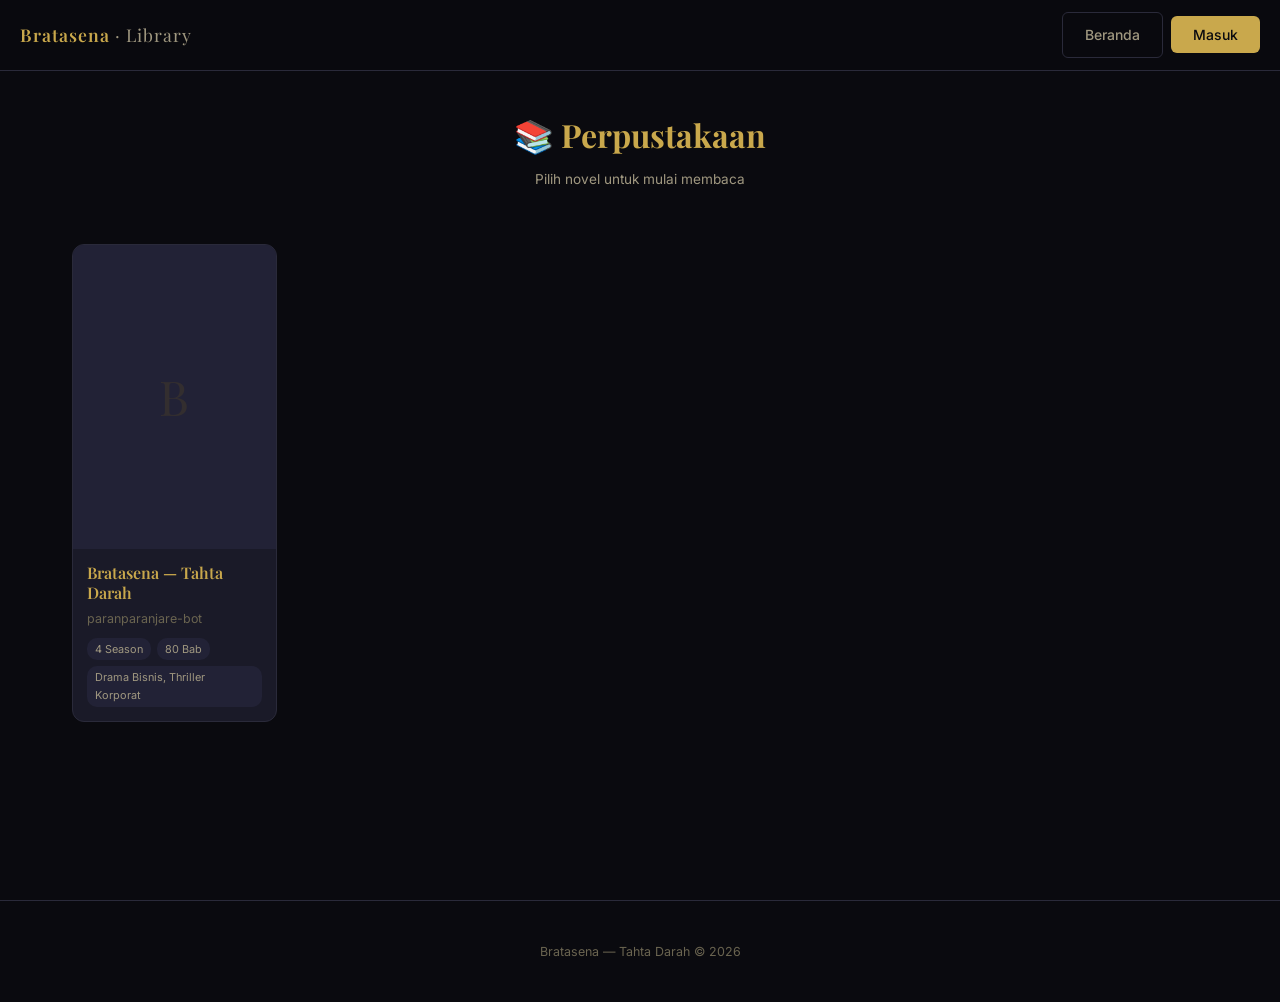
==== library.html @ 7cab8acf "feat: Digital Library — GitHub Pages reader - Landing page (hero 9:16, auth modal, gold/maroon theme" ====
<!DOCTYPE html>
<html lang="id">
<head>
  <meta charset="UTF-8">
  <meta name="viewport" content="width=device-width, initial-scale=1.0, maximum-scale=1.0, user-scalable=no">
  <meta name="theme-color" content="#0a0a0f">
  <title>Perpustakaan — Bratasena</title>
  <link rel="stylesheet" href="css/style.css">
</head>
<body>

<!-- ===== AUTH MODAL ===== -->
<div class="modal-overlay" id="auth-modal">
  <div class="modal">
    <button class="modal-close" onclick="App.closeModal('auth-modal')">&times;</button>
    <div class="modal-title" id="auth-modal-title">Masuk</div>
    <div class="modal-subtitle" id="auth-modal-subtitle">Silakan masuk untuk melanjutkan</div>
    <div class="modal-device-warning">
      <span class="icon">🔐</span>
      <span><strong>Akun tersimpan di perangkat ini saja.</strong> Data tidak disinkronkan ke server. Jika berganti HP, Anda harus daftar ulang.</span>
    </div>
    <div id="auth-form">
      <div class="form-group">
        <label for="auth-username">Nama Pengguna</label>
        <input type="text" id="auth-username" placeholder="cth: baskoro" autocomplete="off">
        <div class="form-error" id="auth-username-error"></div>
      </div>
      <div class="form-group">
        <label for="auth-password">Kata Sandi</label>
        <input type="password" id="auth-password" placeholder="Minimal 4 karakter" autocomplete="off">
        <div class="form-error" id="auth-password-error"></div>
      </div>
      <button class="btn btn-gold form-submit" id="auth-submit">Masuk</button>
    </div>
    <div class="form-toggle" id="auth-toggle">
      Belum punya akun? <a id="auth-switch">Daftar di sini</a>
    </div>
  </div>
</div>

<!-- ===== TOP BAR ===== -->
<nav class="top-bar">
  <a href="index.html" class="top-bar-logo">Bratasena <span>· Library</span></a>
  <div class="top-bar-right">
    <span style="font-family:var(--font-ui);font-size:0.8rem;color:var(--text-muted);" data-auth="logged-in">
      👤 <span data-auth="username"></span>
    </span>
    <a href="index.html" class="btn btn-ghost">Beranda</a>
    <button class="btn btn-ghost" data-auth="logged-in" onclick="Auth.logout();location.reload();" style="display:none;">Keluar</button>
    <button class="btn btn-gold" data-auth="logged-out" onclick="App.openModal('auth-modal')" style="display:none;">Masuk</button>
  </div>
</nav>

<!-- ===== CONTENT ===== -->
<div class="page">
  <div class="library-header">
    <h1>📚 Perpustakaan</h1>
    <p>Pilih novel untuk mulai membaca</p>
  </div>

  <div class="library-grid" id="library-grid">
    <div class="loading">Memuat perpustakaan...</div>
  </div>
</div>

<!-- ===== FOOTER ===== -->
<footer class="site-footer">
  <p>Bratasena — Tahta Darah &copy; 2026</p>
</footer>

<!-- ===== NOTIFICATION CONTAINER ===== -->
<div id="notification-container"></div>

<!-- ===== SCRIPTS ===== -->
<script src="js/auth.js"></script>
<script src="js/app.js"></script>
<script src="js/library.js"></script>
</body>
</html>
---- css/style.css ----
/* ===== BRATASENA DIGITAL LIBRARY =====
 * Dark Academia Theme · Gold & Maroon Accents
 * HP-First Design
 * ======================================== */

@import url('https://fonts.googleapis.com/css2?family=Playfair+Display:ital,wght@0,400;0,600;0,700;1,400;1,600&family=Literata:opsz,wght@7..72,300;7..72,400;7..72,500;7..72,600&family=Inter:wght@300;400;500;600&display=swap');

/* ===== RESET & VARIABLES ===== */
:root {
  --bg-primary: #0a0a0f;
  --bg-secondary: #12121a;
  --bg-card: #1a1a28;
  --bg-elevated: #222236;
  --bg-overlay: rgba(0,0,0,0.75);

  --gold: #c9a84c;
  --gold-light: #e8d48b;
  --gold-dark: #a0842c;
  --gold-dim: #5a4a20;
  --maroon: #8b1a1a;
  --maroon-light: #c03232;
  --maroon-dark: #5c1010;

  --text-primary: #e8e0d0;
  --text-secondary: #a09880;
  --text-muted: #6a6450;
  --text-inverse: #0a0a0f;

  --border: #2a2a3a;
  --border-gold: rgba(201, 168, 76, 0.3);

  --success: #2d8a4e;
  --error: #c03232;

  --font-display: 'Playfair Display', Georgia, 'Times New Roman', serif;
  --font-body: 'Literata', Georgia, 'Times New Roman', serif;
  --font-ui: 'Inter', -apple-system, BlinkMacSystemFont, sans-serif;

  --radius-sm: 6px;
  --radius: 12px;
  --radius-lg: 20px;

  --shadow: 0 4px 20px rgba(0,0,0,0.4);
  --shadow-gold: 0 4px 20px rgba(201, 168, 76, 0.15);

  --max-read: 680px;
  --max-content: 1200px;
}

*, *::before, *::after { margin: 0; padding: 0; box-sizing: border-box; }

html {
  scroll-behavior: smooth;
  -webkit-text-size-adjust: 100%;
}

body {
  font-family: var(--font-body);
  background: var(--bg-primary);
  color: var(--text-primary);
  line-height: 1.7;
  min-height: 100vh;
  overflow-x: hidden;
}

a { color: var(--gold); text-decoration: none; transition: color 0.3s; }
a:hover { color: var(--gold-light); }

img { max-width: 100%; display: block; }

/* ===== SCROLLBAR ===== */
::-webkit-scrollbar { width: 6px; }
::-webkit-scrollbar-track { background: var(--bg-secondary); }
::-webkit-scrollbar-thumb { background: var(--gold-dim); border-radius: 3px; }
::-webkit-scrollbar-thumb:hover { background: var(--gold); }

/* ===== TOP BAR ===== */
.top-bar {
  position: fixed;
  top: 0; left: 0; right: 0;
  z-index: 1000;
  display: flex;
  align-items: center;
  justify-content: space-between;
  padding: 12px 20px;
  background: rgba(10,10,15,0.85);
  backdrop-filter: blur(20px);
  -webkit-backdrop-filter: blur(20px);
  border-bottom: 1px solid var(--border);
  transition: background 0.4s;
}

.top-bar.scrolled {
  background: rgba(10,10,15,0.95);
}

.top-bar-logo {
  font-family: var(--font-display);
  font-size: 1.1rem;
  font-weight: 600;
  color: var(--gold);
  letter-spacing: 1px;
}

.top-bar-logo span {
  color: var(--text-secondary);
  font-weight: 400;
}

.top-bar-right {
  display: flex;
  align-items: center;
  gap: 8px;
}

/* ===== BUTTONS ===== */
.btn {
  display: inline-flex;
  align-items: center;
  justify-content: center;
  gap: 8px;
  padding: 10px 22px;
  border: none;
  border-radius: var(--radius-sm);
  font-family: var(--font-ui);
  font-size: 0.875rem;
  font-weight: 500;
  cursor: pointer;
  transition: all 0.3s ease;
  text-decoration: none;
}

.btn-gold {
  background: var(--gold);
  color: var(--text-inverse);
}
.btn-gold:hover {
  background: var(--gold-light);
  color: var(--text-inverse);
  transform: translateY(-1px);
  box-shadow: var(--shadow-gold);
}

.btn-outline {
  background: transparent;
  color: var(--gold);
  border: 1px solid var(--gold);
}
.btn-outline:hover {
  background: var(--gold);
  color: var(--text-inverse);
}

.btn-ghost {
  background: transparent;
  color: var(--text-secondary);
  border: 1px solid var(--border);
}
.btn-ghost:hover {
  border-color: var(--gold);
  color: var(--gold);
}

.btn-icon {
  width: 38px; height: 38px;
  padding: 0;
  border-radius: 50%;
  background: var(--bg-card);
  border: 1px solid var(--border);
  color: var(--text-secondary);
  font-size: 1.1rem;
  cursor: pointer;
  transition: all 0.3s;
  display: inline-flex;
  align-items: center;
  justify-content: center;
}
.btn-icon:hover {
  border-color: var(--gold);
  color: var(--gold);
  background: var(--bg-elevated);
}

/* ===== HERO / LANDING ===== */
.hero {
  position: relative;
  width: 100%;
  min-height: 100vh;
  display: flex;
  align-items: center;
  justify-content: center;
  overflow: hidden;
}

/* The 9:16 image slot */
.hero-image {
  position: absolute;
  top: 0; left: 0;
  width: 100%;
  height: 100%;
  object-fit: cover;
  object-position: center;
  z-index: 0;
}

.hero-image-placeholder {
  position: absolute;
  top: 0; left: 0;
  width: 100%;
  height: 100%;
  z-index: 0;
  background: linear-gradient(135deg, #1a0a0a 0%, #0a0a1a 50%, #1a1a0a 100%);
  display: flex;
  align-items: center;
  justify-content: center;
}

.hero-image-placeholder .placeholder-icon {
  font-size: 4rem;
  opacity: 0.15;
  text-align: center;
  line-height: 1.4;
  color: var(--gold);
}

/* Overlay gradient */
.hero::after {
  content: '';
  position: absolute;
  bottom: 0; left: 0; right: 0;
  height: 60%;
  background: linear-gradient(to top, var(--bg-primary) 0%, transparent 100%);
  z-index: 1;
}

/* Top gradient for readability */
.hero::before {
  content: '';
  position: absolute;
  top: 0; left: 0; right: 0;
  height: 30%;
  background: linear-gradient(to bottom, rgba(10,10,15,0.8) 0%, transparent 100%);
  z-index: 1;
}

.hero-content {
  position: relative;
  z-index: 2;
  text-align: center;
  padding: 100px 24px 60px;
  max-width: 600px;
}

.hero-badge {
  display: inline-block;
  padding: 6px 16px;
  border: 1px solid var(--gold-dim);
  border-radius: 20px;
  font-family: var(--font-ui);
  font-size: 0.75rem;
  text-transform: uppercase;
  letter-spacing: 3px;
  color: var(--gold);
  margin-bottom: 24px;
}

.hero-title {
  font-family: var(--font-display);
  font-size: clamp(2.2rem, 8vw, 4rem);
  font-weight: 700;
  color: var(--gold);
  line-height: 1.15;
  margin-bottom: 12px;
  text-shadow: 0 2px 30px rgba(0,0,0,0.5);
}

.hero-subtitle {
  font-family: var(--font-display);
  font-size: clamp(1rem, 3vw, 1.4rem);
  font-style: italic;
  color: var(--text-secondary);
  margin-bottom: 16px;
}

.hero-tagline {
  font-family: var(--font-ui);
  font-size: 0.85rem;
  color: var(--text-muted);
  margin-bottom: 36px;
  letter-spacing: 2px;
  text-transform: uppercase;
}

.hero-actions {
  display: flex;
  flex-direction: column;
  align-items: center;
  gap: 12px;
}

.hero-actions .btn {
  min-width: 220px;
  padding: 14px 32px;
  font-size: 1rem;
}

.hero-footer {
  position: absolute;
  bottom: 24px;
  left: 50%;
  transform: translateX(-50%);
  z-index: 2;
  text-align: center;
}

.hero-footer .scroll-hint {
  font-family: var(--font-ui);
  font-size: 0.7rem;
  color: var(--text-muted);
  letter-spacing: 3px;
  text-transform: uppercase;
  animation: bounce 2s infinite;
}

@keyframes bounce {
  0%, 100% { transform: translateY(0); opacity: 0.4; }
  50% { transform: translateY(6px); opacity: 1; }
}

/* Auth buttons on hero */
.hero-auth {
  position: absolute;
  top: 16px;
  right: 16px;
  z-index: 10;
  display: flex;
  gap: 8px;
}

.hero-auth .btn {
  padding: 8px 16px;
  font-size: 0.8rem;
}

/* ===== AUTH MODAL ===== */
.modal-overlay {
  position: fixed;
  top: 0; left: 0; width: 100%; height: 100%;
  background: rgba(0,0,0,0.7);
  backdrop-filter: blur(8px);
  -webkit-backdrop-filter: blur(8px);
  z-index: 2000;
  display: none;
  align-items: center;
  justify-content: center;
  padding: 20px;
  animation: fadeIn 0.3s ease;
}

.modal-overlay.active { display: flex; }

@keyframes fadeIn {
  from { opacity: 0; }
  to { opacity: 1; }
}

@keyframes slideUp {
  from { transform: translateY(30px); opacity: 0; }
  to { transform: translateY(0); opacity: 1; }
}

.modal {
  background: var(--bg-secondary);
  border: 1px solid var(--border);
  border-radius: var(--radius-lg);
  padding: 36px 28px 28px;
  width: 100%;
  max-width: 400px;
  position: relative;
  animation: slideUp 0.3s ease;
  box-shadow: 0 20px 60px rgba(0,0,0,0.5);
}

.modal-close {
  position: absolute;
  top: 12px; right: 14px;
  background: none;
  border: none;
  color: var(--text-muted);
  font-size: 1.4rem;
  cursor: pointer;
  padding: 4px;
  line-height: 1;
  transition: color 0.3s;
}
.modal-close:hover { color: var(--text-primary); }

.modal-title {
  font-family: var(--font-display);
  font-size: 1.5rem;
  color: var(--gold);
  margin-bottom: 4px;
}

.modal-subtitle {
  font-family: var(--font-ui);
  font-size: 0.8rem;
  color: var(--text-secondary);
  margin-bottom: 24px;
}

.modal-device-warning {
  display: flex;
  align-items: flex-start;
  gap: 8px;
  padding: 10px 14px;
  background: rgba(201, 168, 76, 0.08);
  border: 1px solid var(--gold-dim);
  border-radius: var(--radius-sm);
  margin-bottom: 20px;
  font-family: var(--font-ui);
  font-size: 0.75rem;
  color: var(--gold);
  line-height: 1.5;
}

.modal-device-warning .icon {
  font-size: 1rem;
  flex-shrink: 0;
  margin-top: 2px;
}

.form-group {
  margin-bottom: 16px;
}

.form-group label {
  display: block;
  font-family: var(--font-ui);
  font-size: 0.8rem;
  color: var(--text-secondary);
  margin-bottom: 6px;
  font-weight: 500;
}

.form-group input {
  width: 100%;
  padding: 12px 14px;
  background: var(--bg-primary);
  border: 1px solid var(--border);
  border-radius: var(--radius-sm);
  color: var(--text-primary);
  font-family: var(--font-ui);
  font-size: 0.9rem;
  outline: none;
  transition: border-color 0.3s;
}

.form-group input:focus {
  border-color: var(--gold);
  box-shadow: 0 0 0 2px rgba(201, 168, 76, 0.15);
}

.form-error {
  font-family: var(--font-ui);
  font-size: 0.78rem;
  color: var(--error);
  margin-top: 4px;
  display: none;
}

.form-error.show { display: block; }

.form-submit {
  width: 100%;
  margin-top: 8px;
}

.form-toggle {
  text-align: center;
  margin-top: 16px;
  font-family: var(--font-ui);
  font-size: 0.83rem;
  color: var(--text-secondary);
}

.form-toggle a {
  color: var(--gold);
  cursor: pointer;
  font-weight: 500;
}
.form-toggle a:hover { color: var(--gold-light); }

/* ===== PAGE CONTENT ===== */
.page {
  padding-top: 68px;
  min-height: 100vh;
}

/* ===== LIBRARY PAGE ===== */
.library-header {
  text-align: center;
  padding: 40px 20px 20px;
}

.library-header h1 {
  font-family: var(--font-display);
  font-size: 2rem;
  color: var(--gold);
  margin-bottom: 6px;
}

.library-header p {
  font-family: var(--font-ui);
  font-size: 0.85rem;
  color: var(--text-secondary);
}

.library-grid {
  display: grid;
  grid-template-columns: repeat(auto-fill, minmax(160px, 1fr));
  gap: 20px;
  padding: 20px;
  max-width: var(--max-content);
  margin: 0 auto;
}

@media (min-width: 500px) {
  .library-grid {
    grid-template-columns: repeat(auto-fill, minmax(200px, 1fr));
    gap: 28px;
    padding: 28px;
  }
}

.novel-card {
  background: var(--bg-card);
  border: 1px solid var(--border);
  border-radius: var(--radius);
  overflow: hidden;
  cursor: pointer;
  transition: all 0.4s ease;
  position: relative;
}

.novel-card:hover {
  transform: translateY(-4px);
  border-color: var(--gold-dim);
  box-shadow: var(--shadow-gold);
}

.novel-card-cover {
  aspect-ratio: 2/3;
  background: var(--bg-elevated);
  display: flex;
  align-items: center;
  justify-content: center;
  position: relative;
  overflow: hidden;
}

.novel-card-cover img {
  width: 100%;
  height: 100%;
  object-fit: cover;
}

.novel-card-cover .no-cover {
  font-family: var(--font-display);
  font-size: 3rem;
  color: var(--gold-dim);
  opacity: 0.3;
  text-align: center;
  padding: 20px;
}

.novel-card-info {
  padding: 14px;
}

.novel-card-title {
  font-family: var(--font-display);
  font-size: 1rem;
  font-weight: 600;
  color: var(--gold);
  margin-bottom: 4px;
  line-height: 1.3;
}

.novel-card-author {
  font-family: var(--font-ui);
  font-size: 0.78rem;
  color: var(--text-muted);
}

.novel-card-meta {
  display: flex;
  gap: 6px;
  margin-top: 8px;
  flex-wrap: wrap;
}

.novel-card-meta span {
  padding: 2px 8px;
  border-radius: 10px;
  font-family: var(--font-ui);
  font-size: 0.68rem;
  background: var(--bg-elevated);
  color: var(--text-secondary);
}

/* ===== READER PAGE ===== */
.reader-topbar {
  position: fixed;
  top: 0; left: 0; right: 0;
  z-index: 100;
  display: flex;
  align-items: center;
  justify-content: space-between;
  padding: 10px 16px;
  background: rgba(10,10,15,0.92);
  backdrop-filter: blur(20px);
  -webkit-backdrop-filter: blur(20px);
  border-bottom: 1px solid var(--border);
  min-height: 56px;
}

.reader-topbar .back-link {
  display: flex;
  align-items: center;
  gap: 6px;
  font-family: var(--font-ui);
  font-size: 0.83rem;
  color: var(--text-secondary);
  cursor: pointer;
  transition: color 0.3s;
  background: none;
  border: none;
  padding: 4px;
}
.reader-topbar .back-link:hover { color: var(--gold); }

.reader-topbar-title {
  font-family: var(--font-ui);
  font-size: 0.8rem;
  color: var(--text-secondary);
  text-align: center;
  flex: 1;
  overflow: hidden;
  text-overflow: ellipsis;
  white-space: nowrap;
  padding: 0 8px;
}

.reader-topbar-title strong {
  color: var(--text-primary);
  font-weight: 500;
}

.reader-controls {
  display: flex;
  gap: 4px;
  align-items: center;
}

.reader-controls .btn-icon {
  width: 34px; height: 34px;
  font-size: 0.95rem;
}

/* Font size controls */
.font-size-controls {
  display: flex;
  align-items: center;
  gap: 4px;
}

.font-size-controls .btn-icon {
  width: 30px; height: 30px;
  font-size: 0.85rem;
}

.font-size-label {
  font-family: var(--font-ui);
  font-size: 0.7rem;
  color: var(--text-muted);
  min-width: 28px;
  text-align: center;
}

/* ===== SIDEBAR CHAPTER LIST ===== */
.sidebar-overlay {
  position: fixed;
  top: 0; left: 0; width: 100%; height: 100%;
  background: rgba(0,0,0,0.5);
  z-index: 500;
  display: none;
}
.sidebar-overlay.active { display: block; }

.sidebar {
  position: fixed;
  top: 0; left: 0;
  width: 300px;
  max-width: 85vw;
  height: 100%;
  background: var(--bg-secondary);
  border-right: 1px solid var(--border);
  z-index: 501;
  transform: translateX(-100%);
  transition: transform 0.35s cubic-bezier(0.4, 0, 0.2, 1);
  overflow-y: auto;
  display: flex;
  flex-direction: column;
}

.sidebar.open {
  transform: translateX(0);
}

.sidebar-header {
  padding: 20px 16px 12px;
  border-bottom: 1px solid var(--border);
  flex-shrink: 0;
}

.sidebar-header h3 {
  font-family: var(--font-display);
  font-size: 1.1rem;
  color: var(--gold);
  margin-bottom: 2px;
}

.sidebar-header p {
  font-family: var(--font-ui);
  font-size: 0.8rem;
  color: var(--text-muted);
}

.sidebar-season {
  padding: 12px 16px 4px;
  font-family: var(--font-ui);
  font-size: 0.72rem;
  text-transform: uppercase;
  letter-spacing: 2px;
  color: var(--gold-dim);
  font-weight: 600;
}

.sidebar-chapter {
  display: block;
  padding: 10px 16px 10px 24px;
  font-family: var(--font-ui);
  font-size: 0.84rem;
  color: var(--text-secondary);
  cursor: pointer;
  transition: all 0.2s;
  border-left: 3px solid transparent;
}

.sidebar-chapter:hover {
  color: var(--text-primary);
  background: rgba(201, 168, 76, 0.05);
  border-left-color: var(--gold-dim);
}

.sidebar-chapter.active {
  color: var(--gold);
  border-left-color: var(--gold);
  background: rgba(201, 168, 76, 0.08);
}

.sidebar-chapter .chapter-num {
  display: inline-block;
  min-width: 28px;
  color: var(--text-muted);
  font-size: 0.78rem;
}

/* ===== READING AREA ===== */
.reader-content {
  padding: 80px 20px 80px;
  max-width: var(--max-read);
  margin: 0 auto;
  min-height: 100vh;
}

.reader-chapter-header {
  text-align: center;
  margin-bottom: 32px;
  padding-bottom: 24px;
  border-bottom: 1px solid var(--border);
}

.reader-chapter-number {
  font-family: var(--font-ui);
  font-size: 0.8rem;
  color: var(--gold-dim);
  text-transform: uppercase;
  letter-spacing: 3px;
  margin-bottom: 8px;
}

.reader-chapter-title {
  font-family: var(--font-display);
  font-size: 1.6rem;
  color: var(--gold);
  line-height: 1.3;
}

.reader-body {
  font-family: var(--font-body);
  font-size: var(--reader-font-size, 1rem);
  line-height: 1.9;
  color: var(--text-primary);
  white-space: pre-wrap;
  word-wrap: break-word;
}

.reader-body p {
  margin-bottom: 1.2em;
  text-indent: 0;
}

/* ===== PROGRESS BAR ===== */
.reader-progress {
  position: fixed;
  top: 56px; left: 0; right: 0;
  height: 3px;
  background: var(--border);
  z-index: 99;
}

.reader-progress-bar {
  height: 100%;
  background: linear-gradient(90deg, var(--gold-dark), var(--gold));
  width: 0%;
  transition: width 0.3s;
}

/* ===== CHAPTER NAV ===== */
.chapter-nav {
  display: flex;
  justify-content: space-between;
  padding: 32px 0;
  margin-top: 32px;
  border-top: 1px solid var(--border);
}

.chapter-nav .btn {
  padding: 10px 20px;
  font-size: 0.85rem;
}

.chapter-nav .btn:disabled {
  opacity: 0.3;
  cursor: not-allowed;
  pointer-events: none;
}

/* ===== SEPIA THEME ===== */
body.theme-sepia {
  --bg-primary: #f4ecd8;
  --bg-secondary: #ece4c8;
  --bg-card: #e8dcc0;
  --bg-elevated: #ddd4b4;
  --text-primary: #3a3028;
  --text-secondary: #6a5c4a;
  --text-muted: #9a8c7a;
  --border: #d4c8a8;
  --bg-overlay: rgba(0,0,0,0.2);
}

body.theme-sepia .hero::after {
  background: linear-gradient(to top, #f4ecd8 0%, transparent 100%);
}

body.theme-sepia .top-bar {
  background: rgba(244, 236, 216, 0.92);
  backdrop-filter: blur(20px);
}

body.theme-sepia .reader-body {
  color: #3a3028;
}

body.theme-sepia .modal {
  background: var(--bg-secondary);
}

/* ===== LIGHT THEME ===== */
body.theme-light {
  --bg-primary: #f5f2ed;
  --bg-secondary: #edebe6;
  --bg-card: #e6e2da;
  --bg-elevated: #ddd8ce;
  --text-primary: #1a1814;
  --text-secondary: #5a5248;
  --text-muted: #8a8278;
  --border: #d4cec4;
  --bg-overlay: rgba(0,0,0,0.1);
}

body.theme-light .hero::after {
  background: linear-gradient(to top, #f5f2ed 0%, transparent 100%);
}

body.theme-light .top-bar {
  background: rgba(245, 242, 237, 0.92);
  backdrop-filter: blur(20px);
}

body.theme-light .reader-body {
  color: #1a1814;
}

body.theme-light .modal {
  background: var(--bg-secondary);
}

body.theme-light .hero-title {
  color: var(--gold-dark);
}

body.theme-light .novel-card-title {
  color: var(--gold-dark);
}

/* ===== NOTIFICATION ===== */
.notification {
  position: fixed;
  bottom: 24px;
  left: 50%;
  transform: translateX(-50%) translateY(100px);
  background: var(--bg-card);
  border: 1px solid var(--border);
  border-radius: var(--radius);
  padding: 12px 24px;
  font-family: var(--font-ui);
  font-size: 0.85rem;
  color: var(--text-primary);
  box-shadow: var(--shadow);
  z-index: 3000;
  opacity: 0;
  transition: all 0.4s ease;
  max-width: 90vw;
  text-align: center;
}

.notification.show {
  opacity: 1;
  transform: translateX(-50%) translateY(0);
}

.notification.success { border-color: var(--success); }
.notification.error { border-color: var(--error); }
.notification.error .icon { color: var(--error); }

/* ===== UTILITY ===== */
.hidden { display: none !important; }
.text-center { text-align: center; }
.mt-8 { margin-top: 8px; }
.mt-16 { margin-top: 16px; }
.mt-24 { margin-top: 24px; }

/* ===== ABOUT SECTION (below hero) ===== */
.about-section {
  padding: 60px 20px;
  max-width: var(--max-content);
  margin: 0 auto;
  text-align: center;
}

.about-section h2 {
  font-family: var(--font-display);
  font-size: 1.6rem;
  color: var(--gold);
  margin-bottom: 16px;
}

.about-section p {
  color: var(--text-secondary);
  max-width: 600px;
  margin: 0 auto;
  line-height: 1.8;
  font-size: 0.95rem;
}

.stats-row {
  display: flex;
  justify-content: center;
  gap: 40px;
  margin-top: 40px;
  flex-wrap: wrap;
}

.stat-item {
  text-align: center;
}

.stat-number {
  font-family: var(--font-display);
  font-size: 2rem;
  font-weight: 700;
  color: var(--gold);
  display: block;
}

.stat-label {
  font-family: var(--font-ui);
  font-size: 0.75rem;
  color: var(--text-muted);
  text-transform: uppercase;
  letter-spacing: 2px;
}

/* ===== RESPONSIVE ===== */
@media (min-width: 768px) {
  .hero-content {
    padding: 120px 40px 80px;
  }

  .hero-auth {
    top: 20px;
    right: 24px;
  }

  .hero-auth .btn {
    padding: 10px 22px;
    font-size: 0.85rem;
  }

  .reader-content {
    padding: 90px 32px 80px;
  }

  .reader-topbar {
    padding: 10px 24px;
  }

  .library-grid {
    padding: 32px;
  }
}

/* ===== READING PROGRESS ON SIDEBAR ===== */
.sidebar-chapter .read-indicator {
  float: right;
  font-size: 0.65rem;
  color: var(--success);
  opacity: 0.6;
}

/* ===== LOADING ===== */
.loading {
  display: flex;
  align-items: center;
  justify-content: center;
  padding: 60px 20px;
  color: var(--text-muted);
  font-family: var(--font-ui);
  font-size: 0.9rem;
}

.loading::after {
  content: '';
  width: 20px; height: 20px;
  margin-left: 10px;
  border: 2px solid var(--border);
  border-top-color: var(--gold);
  border-radius: 50%;
  animation: spin 0.8s linear infinite;
}

@keyframes spin {
  to { transform: rotate(360deg); }
}

/* ===== FOOTER ===== */
.site-footer {
  text-align: center;
  padding: 40px 20px;
  font-family: var(--font-ui);
  font-size: 0.78rem;
  color: var(--text-muted);
  border-top: 1px solid var(--border);
}

.site-footer a {
  color: var(--gold-dim);
}
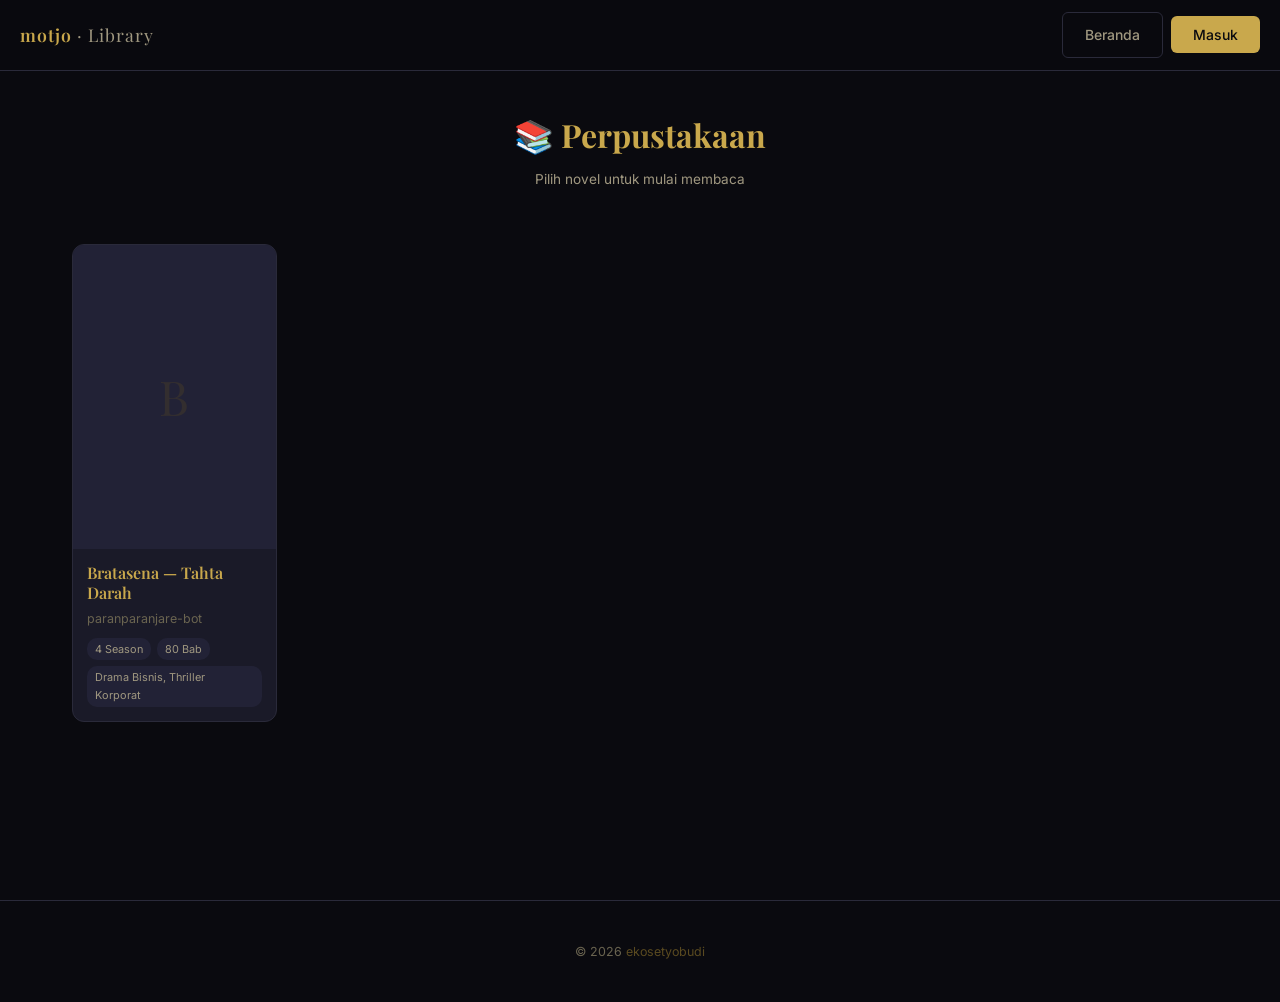
==== commit 2018cd52: "style: update landing page to 100% full screen single page - Replace background image with new label" ====
--- a/library.html
+++ b/library.html
@@ -40,7 +40,7 @@
 
 <!-- ===== TOP BAR ===== -->
 <nav class="top-bar">
-  <a href="index.html" class="top-bar-logo">Bratasena <span>· Library</span></a>
+  <a href="index.html" class="top-bar-logo">motjo <span>· Library</span></a>
   <div class="top-bar-right">
     <span style="font-family:var(--font-ui);font-size:0.8rem;color:var(--text-muted);" data-auth="logged-in">
       👤 <span data-auth="username"></span>
@@ -65,7 +65,7 @@
 
 <!-- ===== FOOTER ===== -->
 <footer class="site-footer">
-  <p>Bratasena — Tahta Darah &copy; 2026</p>
+  <p>&copy; 2026 <a href="mailto:paranparanjare@gmail.com">ekosetyobudi</a></p>
 </footer>
 
 <!-- ===== NOTIFICATION CONTAINER ===== -->
--- a/css/style.css
+++ b/css/style.css
@@ -185,11 +185,19 @@
 .hero {
   position: relative;
   width: 100%;
-  min-height: 100vh;
+  height: 100vh;
+  height: 100svh; /* support for mobile dynamic viewport */
   display: flex;
   align-items: center;
   justify-content: center;
   overflow: hidden;
+}
+
+/* Force body to not scroll when on index/landing */
+body.page-landing {
+  overflow: hidden;
+  height: 100vh;
+  height: 100svh;
 }
 
 /* The 9:16 image slot */
@@ -304,27 +312,26 @@
   font-size: 1rem;
 }
 
-.hero-footer {
+/* Landing Page Floating Footer */
+.hero-footer-copyright {
   position: absolute;
-  bottom: 24px;
+  bottom: 16px;
   left: 50%;
   transform: translateX(-50%);
-  z-index: 2;
-  text-align: center;
-}
-
-.hero-footer .scroll-hint {
-  font-family: var(--font-ui);
-  font-size: 0.7rem;
+  z-index: 10;
+  text-align: center;
+  font-family: var(--font-ui);
+  font-size: 0.72rem;
   color: var(--text-muted);
-  letter-spacing: 3px;
-  text-transform: uppercase;
-  animation: bounce 2s infinite;
-}
-
-@keyframes bounce {
-  0%, 100% { transform: translateY(0); opacity: 0.4; }
-  50% { transform: translateY(6px); opacity: 1; }
+  width: 90%;
+}
+
+.hero-footer-copyright a {
+  color: var(--gold-dim);
+  transition: color 0.3s;
+}
+.hero-footer-copyright a:hover {
+  color: var(--gold);
 }
 
 /* Auth buttons on hero */
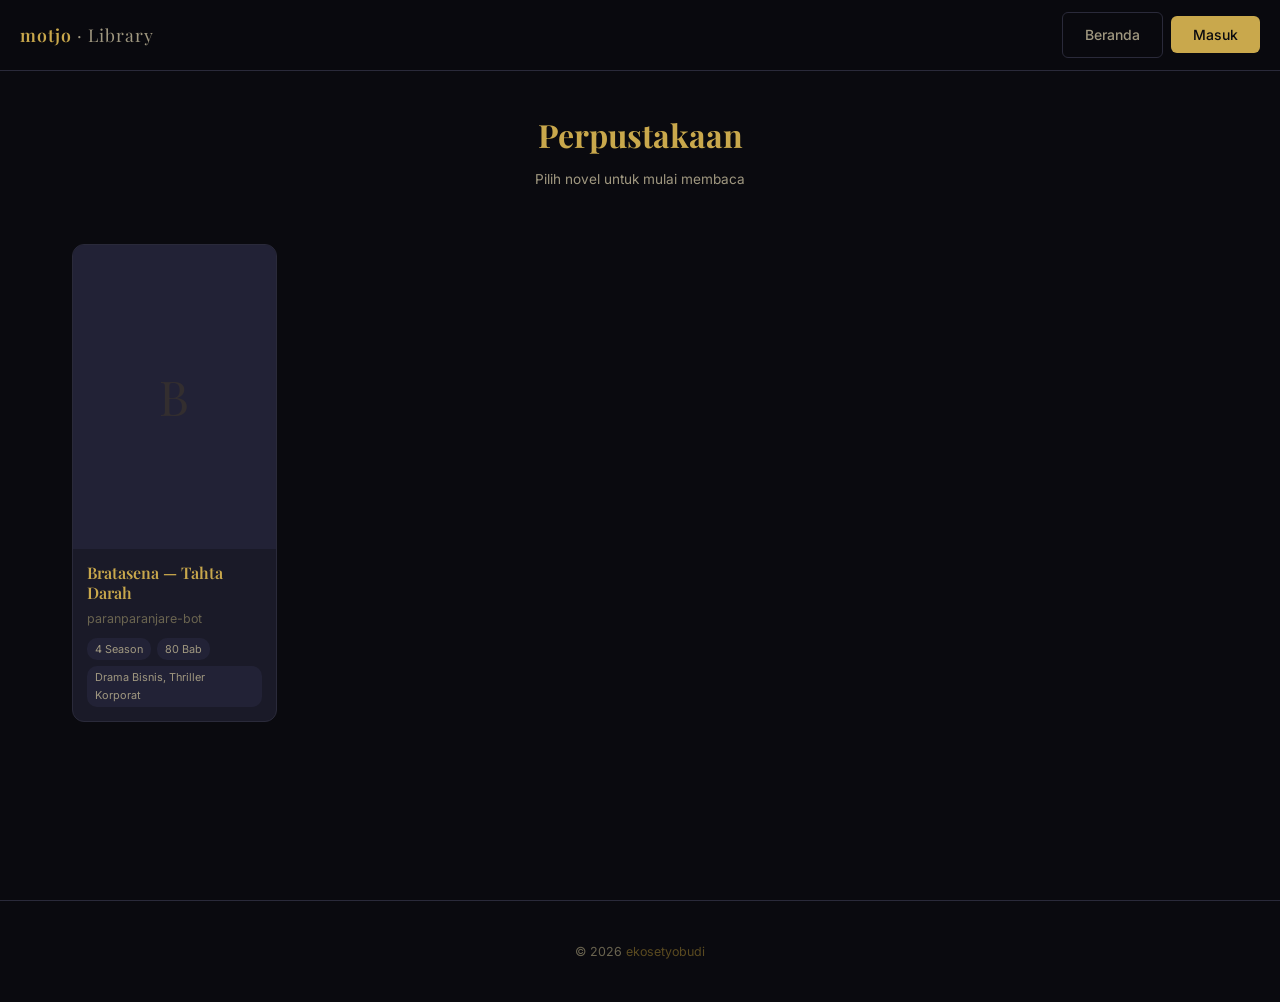
==== commit 3dc9128b: "style: glassmorphism buttons, no emojis on landing, dynamic disclaimer modal - Remove all emojis fro" ====
--- a/library.html
+++ b/library.html
@@ -16,7 +16,6 @@
     <div class="modal-title" id="auth-modal-title">Masuk</div>
     <div class="modal-subtitle" id="auth-modal-subtitle">Silakan masuk untuk melanjutkan</div>
     <div class="modal-device-warning">
-      <span class="icon">🔐</span>
       <span><strong>Akun tersimpan di perangkat ini saja.</strong> Data tidak disinkronkan ke server. Jika berganti HP, Anda harus daftar ulang.</span>
     </div>
     <div id="auth-form">
@@ -54,7 +53,7 @@
 <!-- ===== CONTENT ===== -->
 <div class="page">
   <div class="library-header">
-    <h1>📚 Perpustakaan</h1>
+    <h1>Perpustakaan</h1>
     <p>Pilih novel untuk mulai membaca</p>
   </div>
 
--- a/css/style.css
+++ b/css/style.css
@@ -312,6 +312,55 @@
   font-size: 1rem;
 }
 
+/* ===== BUTTONS OVERRIDES FOR LANDING (GLASSMORPHISM) ===== */
+.page-landing .btn {
+  background: rgba(255, 255, 255, 0.05);
+  color: #ffffff;
+  border: 1px solid rgba(255, 255, 255, 0.25);
+  backdrop-filter: blur(10px);
+  -webkit-backdrop-filter: blur(10px);
+  box-shadow: 0 4px 30px rgba(0, 0, 0, 0.1);
+  font-weight: 400;
+  transition: all 0.3s ease;
+}
+
+.page-landing .btn:hover {
+  background: rgba(255, 255, 255, 0.15);
+  border-color: #ffffff;
+  color: #ffffff;
+  transform: translateY(-1px);
+  box-shadow: 0 4px 30px rgba(255, 255, 255, 0.1);
+}
+
+.page-landing .btn-outline {
+  background: transparent;
+  color: rgba(255, 255, 255, 0.7);
+  border: 1px solid rgba(255, 255, 255, 0.2);
+}
+
+.page-landing .btn-outline:hover {
+  background: rgba(255, 255, 255, 0.1);
+  color: #ffffff;
+  border-color: rgba(255, 255, 255, 0.6);
+}
+
+.page-landing .btn-ghost {
+  border-color: transparent;
+  color: rgba(255, 255, 255, 0.5);
+}
+.page-landing .btn-ghost:hover {
+  color: #ffffff;
+  background: rgba(255, 255, 255, 0.05);
+}
+
+/* Modals on landing page */
+.page-landing .modal {
+  border-color: rgba(255, 255, 255, 0.1);
+  background: rgba(18, 18, 26, 0.95);
+  backdrop-filter: blur(20px);
+  -webkit-backdrop-filter: blur(20px);
+}
+
 /* Landing Page Floating Footer */
 .hero-footer-copyright {
   position: absolute;
@@ -322,16 +371,19 @@
   text-align: center;
   font-family: var(--font-ui);
   font-size: 0.72rem;
-  color: var(--text-muted);
+  color: rgba(255, 255, 255, 0.4);
   width: 90%;
+  letter-spacing: 0.5px;
 }
 
 .hero-footer-copyright a {
-  color: var(--gold-dim);
+  color: rgba(255, 255, 255, 0.6);
+  text-decoration: underline;
+  cursor: pointer;
   transition: color 0.3s;
 }
 .hero-footer-copyright a:hover {
-  color: var(--gold);
+  color: #ffffff;
 }
 
 /* Auth buttons on hero */
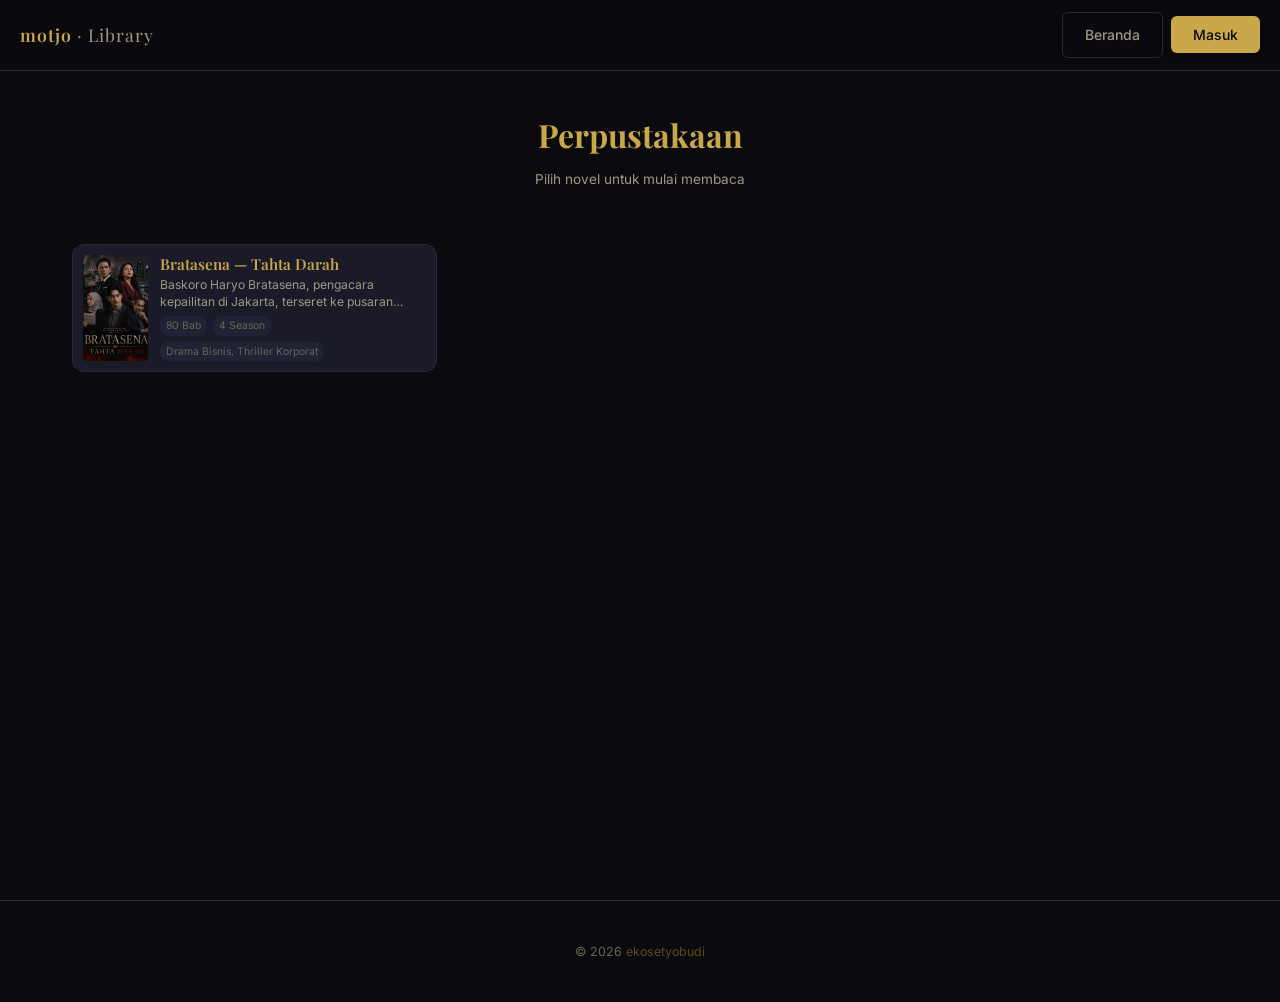
==== commit c50bb701: "feat: apply advanced mobile UX optimizations and PWA support 1. Add glowing 3D cover slideshow (cros" ====
--- a/library.html
+++ b/library.html
@@ -5,6 +5,7 @@
   <meta name="viewport" content="width=device-width, initial-scale=1.0, maximum-scale=1.0, user-scalable=no">
   <meta name="theme-color" content="#0a0a0f">
   <title>Perpustakaan — Bratasena</title>
+  <link rel="manifest" href="manifest.json">
   <link rel="stylesheet" href="css/style.css">
 </head>
 <body>
--- a/css/style.css
+++ b/css/style.css
@@ -313,35 +313,24 @@
 }
 
 /* ===== BUTTONS OVERRIDES FOR LANDING (GLASSMORPHISM) ===== */
-.page-landing .btn {
-  background: rgba(255, 255, 255, 0.05);
-  color: #ffffff;
-  border: 1px solid rgba(255, 255, 255, 0.25);
-  backdrop-filter: blur(10px);
-  -webkit-backdrop-filter: blur(10px);
-  box-shadow: 0 4px 30px rgba(0, 0, 0, 0.1);
-  font-weight: 400;
+.page-landing .hero-actions .btn-outline {
+  background: rgba(255, 255, 255, 0.07) !important;
+  color: #ffffff !important;
+  border: 1.5px solid rgba(255, 255, 255, 0.4) !important;
+  backdrop-filter: blur(12px) !important;
+  -webkit-backdrop-filter: blur(12px) !important;
+  box-shadow: 0 4px 30px rgba(0, 0, 0, 0.2) !important;
+  border-radius: 4px;
+  font-weight: 500;
   transition: all 0.3s ease;
 }
 
-.page-landing .btn:hover {
-  background: rgba(255, 255, 255, 0.15);
-  border-color: #ffffff;
-  color: #ffffff;
+.page-landing .hero-actions .btn-outline:hover {
+  background: rgba(255, 255, 255, 0.2) !important;
+  border-color: rgba(255, 255, 255, 0.8) !important;
+  color: #ffffff !important;
+  box-shadow: 0 4px 30px rgba(255, 255, 255, 0.15) !important;
   transform: translateY(-1px);
-  box-shadow: 0 4px 30px rgba(255, 255, 255, 0.1);
-}
-
-.page-landing .btn-outline {
-  background: transparent;
-  color: rgba(255, 255, 255, 0.7);
-  border: 1px solid rgba(255, 255, 255, 0.2);
-}
-
-.page-landing .btn-outline:hover {
-  background: rgba(255, 255, 255, 0.1);
-  color: #ffffff;
-  border-color: rgba(255, 255, 255, 0.6);
 }
 
 .page-landing .btn-ghost {
@@ -577,19 +566,119 @@
 
 .library-grid {
   display: grid;
-  grid-template-columns: repeat(auto-fill, minmax(160px, 1fr));
-  gap: 20px;
-  padding: 20px;
+  grid-template-columns: repeat(auto-fill, minmax(280px, 1fr)); /* Larger size to accommodate horizontal list */
+  gap: 16px;
+  padding: 16px;
   max-width: var(--max-content);
   margin: 0 auto;
 }
 
-@media (min-width: 500px) {
+@media (max-width: 599px) {
   .library-grid {
-    grid-template-columns: repeat(auto-fill, minmax(200px, 1fr));
-    gap: 28px;
-    padding: 28px;
+    display: flex;
+    flex-direction: column;
+    gap: 12px;
+    padding: 12px;
   }
+}
+
+@media (min-width: 600px) {
+  .library-grid {
+    grid-template-columns: repeat(auto-fill, minmax(320px, 1fr));
+    gap: 20px;
+    padding: 20px;
+  }
+}
+
+/* ===== HORIZONTAL CARD FOR MULTI-NOVEL LIST ===== */
+.novel-card-horizontal {
+  display: flex;
+  background: var(--bg-card);
+  border: 1px solid var(--border);
+  border-radius: var(--radius);
+  overflow: hidden;
+  text-decoration: none;
+  transition: all 0.3s ease;
+  padding: 10px;
+  min-height: 100px;
+  box-sizing: border-box;
+}
+
+.novel-card-horizontal:hover {
+  border-color: var(--gold-dim);
+  transform: translateY(-2px);
+  box-shadow: var(--shadow-gold);
+}
+
+.novel-card-h-cover {
+  width: 65px;
+  aspect-ratio: 2/3;
+  border-radius: 4px;
+  overflow: hidden;
+  flex-shrink: 0;
+  background: var(--bg-elevated);
+}
+
+.novel-card-h-cover img {
+  width: 100%;
+  height: 100%;
+  object-fit: cover;
+}
+
+.novel-card-h-cover .no-cover-small {
+  font-family: var(--font-display);
+  font-size: 1.5rem;
+  color: var(--gold-dim);
+  opacity: 0.3;
+  display: flex;
+  align-items: center;
+  justify-content: center;
+  height: 100%;
+}
+
+.novel-card-h-info {
+  margin-left: 12px;
+  display: flex;
+  flex-direction: column;
+  flex-grow: 1;
+  justify-content: space-between;
+}
+
+.novel-card-h-title {
+  font-family: var(--font-display);
+  font-size: 0.95rem;
+  font-weight: 600;
+  color: var(--gold);
+  line-height: 1.3;
+  margin-bottom: 3px;
+}
+
+.novel-card-h-desc {
+  font-family: var(--font-ui);
+  font-size: 0.76rem;
+  color: var(--text-secondary);
+  line-height: 1.35;
+  margin-bottom: 6px;
+  display: -webkit-box;
+  -webkit-line-clamp: 2;
+  -webkit-box-orient: vertical;
+  overflow: hidden;
+  text-overflow: ellipsis;
+}
+
+.novel-card-h-meta {
+  display: flex;
+  gap: 6px;
+  flex-wrap: wrap;
+}
+
+.novel-card-h-meta span {
+  padding: 1px 6px;
+  border-radius: 8px;
+  font-family: var(--font-ui);
+  font-size: 0.65rem;
+  background: var(--bg-elevated);
+  color: var(--text-muted);
 }
 
 .novel-card {
@@ -650,6 +739,14 @@
   font-family: var(--font-ui);
   font-size: 0.78rem;
   color: var(--text-muted);
+}
+
+.novel-card-season {
+  font-family: var(--font-ui);
+  font-size: 0.8rem;
+  color: var(--text-secondary);
+  font-style: italic;
+  margin-bottom: 4px;
 }
 
 .novel-card-meta {
